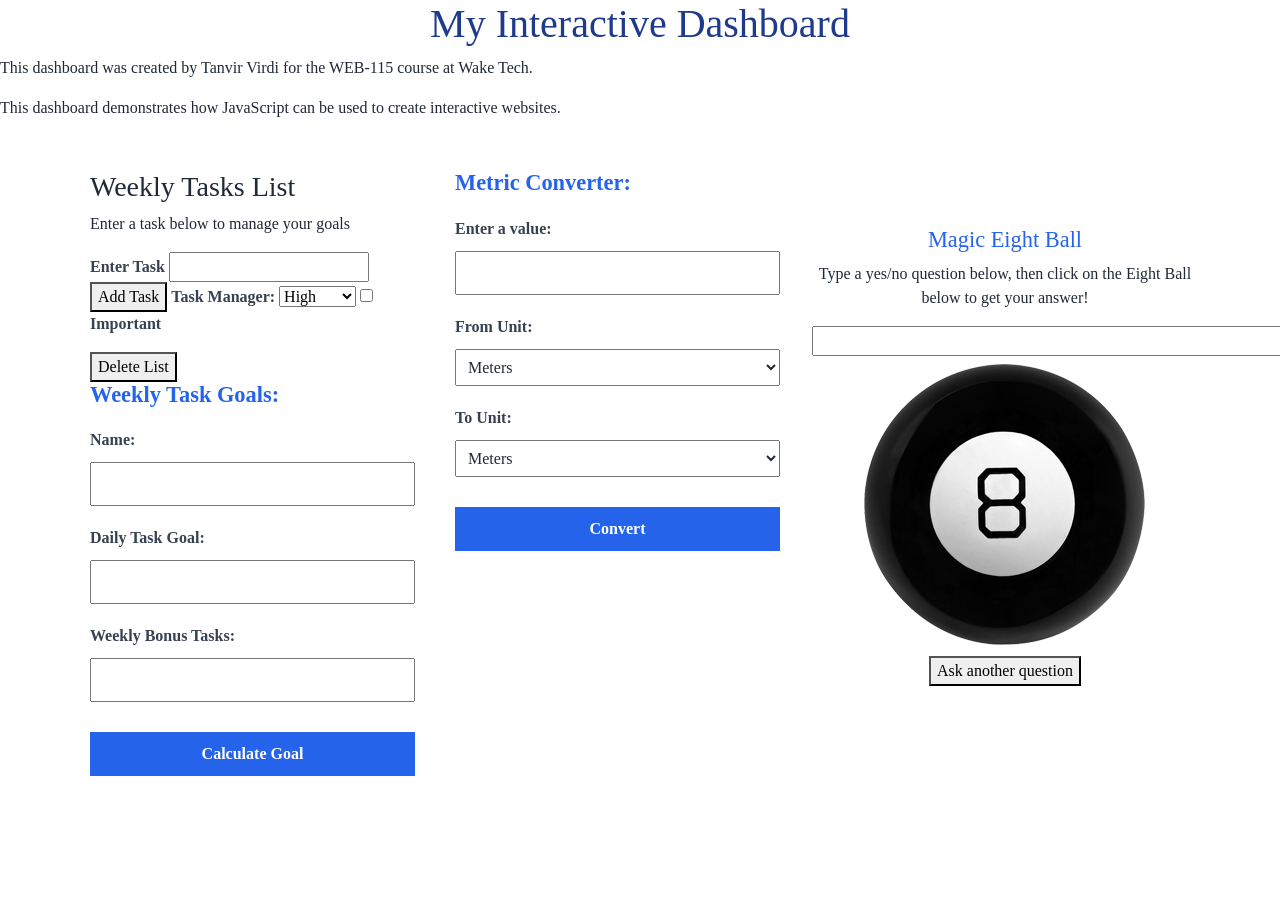
==== interactive-dashboard  FINAL OCT 26 2026/index.html @ aa8fa0d2 "Add files via upload" ====
<!DOCTYPE html>
<html lang="en">
<head>
    <meta charset="UTF-8">
    <meta name="viewport" content="width=device-width, initial-scale=1.0">
    <title>My Interactive Dashboard</title>
 
    <!-- Bootstrap (loaded FIRST so your CSS can override it) -->
    <link href="https://cdn.jsdelivr.net/npm/bootstrap@5.3.8/dist/css/bootstrap.min.css" rel="stylesheet" integrity="sha384-sRIl4kxILFvY47J16cr9ZwB07vP4J8+LH7qKQnuqkuIAvNWLzeN8tE5YBujZqJLB" crossorigin="anonymous">
 
    <!-- Your stylesheet (loaded AFTER Bootstrap) -->
    <link rel="stylesheet" href="css/style.css">
    <link rel="stylesheet" href="css/magic-eight-ball.css">
    <script defer src="https://cdn.jsdelivr.net/npm/bootstrap@5.3.8/dist/js/bootstrap.bundle.min.js" integrity="sha384-FKyoEForCGlyvwx9Hj09JcYn3nv7wiPVlz7YYwJrWVcXK/BmnVDxM+D2scQbITxI" crossorigin="anonymous"></script>
</head>
 
<body>
 
    <h1>My Interactive Dashboard</h1>
 
    <p>This dashboard was created by Tanvir Virdi for the WEB-115 course at Wake Tech.</p>
 
    <script>
        document.write("This dashboard demonstrates how JavaScript can be used to create interactive websites.");
        var x = document.getElementById ("tanvir-virdi");
    </script>
 
    <!-- The <noscript> is for web browsers with JavaScript disabled. -->
    <noscript>
        Unfortunately, your web browser does not support JavaScript.
    </noscript>
 
    <div class="container">
        <div class="row">
 
            <!-- Weekly Task Goals -->
            <div class="col" id="weekly-tasks">
                <div id="task-list">
                    <h3>Weekly Tasks List</h3>
                    <p>Enter a task below to manage your goals</p>
                    <form id="enter-task">
                        <label for="task-name">Enter Task</label>
                        <input type="text" id="task-name"/>
                        <button id="add-task-btn" type="submit">Add Task</button>
                        
                        <label for="priority-level">Task Manager:</label>
                        <select id="priority-level" required>
                            <option value="High">High</option>
                            <option value="Medium">Medium</option>
                            <option value="Low">Low</option>
                        </select>
                        <input type="checkbox" id="task-important" name="Importance" value="High"> 
                        <label for="task-important">Important</label>
                    </form>

                    <button id="delete-list" type="submit">Delete List</button>
                </div>
                
                <h2><strong>Weekly Task Goals:</strong></h2>
 
                <form id="goal-form">
                    <label for="user-name">Name:</label>
                    <input type="text" id="user-name" required>
 
                    <label for="daily-goal">Daily Task Goal:</label>
                    <input type="number" id="daily-goal" required>
 
                    <label for="bonus-tasks">Weekly Bonus Tasks:</label>
                    <input type="number" id="bonus-tasks" required>
 
                    <button id="goal-btn" type="submit">Calculate Goal</button>
                </form>
 
                <p id="goal-message"></p>
            </div>
 
            <!-- Metric Converter -->
            <div class="col" id="metric-converter">
                <h2><strong>Metric Converter:</strong></h2>
                <form id="converter-form">
                    <label for="input-value">Enter a value:</label>
                    <input type="number" id="input-value" required>
 
                    <label for="from-unit">From Unit:</label>
                    <select id="from-unit" required>
                        <option value="meters">Meters</option>
                        <option value="kilometers">Kilometers</option>
                        <option value="centimeters">Centimeters</option>
                    </select>
 
                    <label for="to-unit">To Unit:</label>
                    <select id="to-unit" required>
                        <option value="meters">Meters</option>
                        <option value="kilometers">Kilometers</option>
                        <option value="centimeters">Centimeters</option>
                    </select>
 
                    <button id="convert-btn" type="submit">Convert</button>
                </form>
 
                <p id="converter-result"></p>
                <div id="tanvir-virdi"></div>
            </div>

            <!-- Magic Eight Ball -->
            <div class="col" id="magic-eight-ball">
                <script src="js/magic-eight-ball.js" defer></script>
                <link rel="stylesheet" href="css/magic-eight-ball.css">
                <h2 class="heading">Magic Eight Ball</h2>
                <form>
                    <p>Type a yes/no question below, then click on the Eight Ball below to get your answer!</p>
                    <input id="question" name="question" size="80">
                    <div id="magicEightball">
                        <div id="circle"></div>
                        <img id="ball" src="img/magic-eight-ball.png" alt="Magic Eight Ball">
                    </div>
                    <button id="reset" name="reset" type="reset">Ask another question</button>
                </form>
                <br>
            </div>

        </div>
    </div>
 
    <!-- Scripts at the end so the elements above exist before the JS runs -->
    <script src="js/task-manager.js"></script>
    <script src="js/metric-converter.js"></script>
 
</body>
</html>
---- interactive-dashboard  FINAL OCT 26 2026/css/style.css ----
body {
    background-color: white;
    color: #1f2937;
    font-family: 'Times New Roman', Times, serif;
    line-height: 1.5;
}
 
h1 {
    color: #1e3a8a;
    text-align: center;
}
 
h2 {
    color: #2563eb;
    font-size: 1.4rem;
}
 
/* Weekly Task Goals form */
 
#weekly-tasks,
#metric-converter {
    margin-top: 30px;
    padding: 20px;
}
 
#weekly-tasks h2,
#metric-converter h2 {
    margin-bottom: 20px;
}
 
#goal-form,
#converter-form {
    display: flex;
    flex-direction: column;
    gap: 10px;
    max-width: 400px;
}
 
label {
    color: #374151;
    font-weight: bold;
}
 
#goal-form input,
#converter-form input,
#converter-form select {
    padding: 8px;
    margin-bottom: 10px;
    color: #1f2937;
    font-family: inherit;
}
 
#goal-btn,
#convert-btn {
    padding: 10px;
    margin-top: 10px;
    cursor: pointer;
    color: #ffffff;
    background-color: #2563eb;
    border: none;
    font-family: inherit;
    font-weight: bold;
}
 
#goal-btn:hover,
#convert-btn:hover {
    background-color: #1e40af;
}
 
#goal-message,
#converter-result {
    margin-top: 20px;
    font-weight: bold;
    color: #047857;
}
---- interactive-dashboard  FINAL OCT 26 2026/css/magic-eight-ball.css ----
#magic-eight-ball {
  max-width: 410px;
  text-align: center;
  margin: auto;
}

#circle {
    font-size: 12pt;
    background-color: white;
    color: black;
    position: absolute;
    margin-left: 70px;
    margin-top: 70px;
    height: 150px;
    width: 150px;
    border-radius: 50%;
    text-wrap: wrap;
    display: none;
    z-index: 100;
    text-align: center;
}


img:active {
  animation: shake 1s;
  animation-iteration-count: infinite;
}

img:visited {
  animation: none;
}
@keyframes shake {
  0% { transform: translate(1px, 1px) rotate(0deg);  }
  10% { transform: translate(-1px, -2px) rotate(-1deg); }
  20% { transform: translate(-3px, 0px) rotate(1deg); }
  30% { transform: translate(3px, 2px) rotate(0deg); }
  40% { transform: translate(1px, -1px) rotate(1deg); }
  50% { transform: translate(-1px, 2px) rotate(-1deg); }
  60% { transform: translate(-3px, 1px) rotate(0deg); }
  70% { transform: translate(3px, 1px) rotate(-1deg); }
  80% { transform: translate(-1px, -1px) rotate(1deg); }
  90% { transform: translate(1px, 2px) rotate(0deg); }
  100% { transform: translate(1px, -2px) rotate(-1deg); }
}
---- interactive-dashboard  FINAL OCT 26 2026/css/magic-eight-ball.css ----
#magic-eight-ball {
  max-width: 410px;
  text-align: center;
  margin: auto;
}

#circle {
    font-size: 12pt;
    background-color: white;
    color: black;
    position: absolute;
    margin-left: 70px;
    margin-top: 70px;
    height: 150px;
    width: 150px;
    border-radius: 50%;
    text-wrap: wrap;
    display: none;
    z-index: 100;
    text-align: center;
}


img:active {
  animation: shake 1s;
  animation-iteration-count: infinite;
}

img:visited {
  animation: none;
}
@keyframes shake {
  0% { transform: translate(1px, 1px) rotate(0deg);  }
  10% { transform: translate(-1px, -2px) rotate(-1deg); }
  20% { transform: translate(-3px, 0px) rotate(1deg); }
  30% { transform: translate(3px, 2px) rotate(0deg); }
  40% { transform: translate(1px, -1px) rotate(1deg); }
  50% { transform: translate(-1px, 2px) rotate(-1deg); }
  60% { transform: translate(-3px, 1px) rotate(0deg); }
  70% { transform: translate(3px, 1px) rotate(-1deg); }
  80% { transform: translate(-1px, -1px) rotate(1deg); }
  90% { transform: translate(1px, 2px) rotate(0deg); }
  100% { transform: translate(1px, -2px) rotate(-1deg); }
}
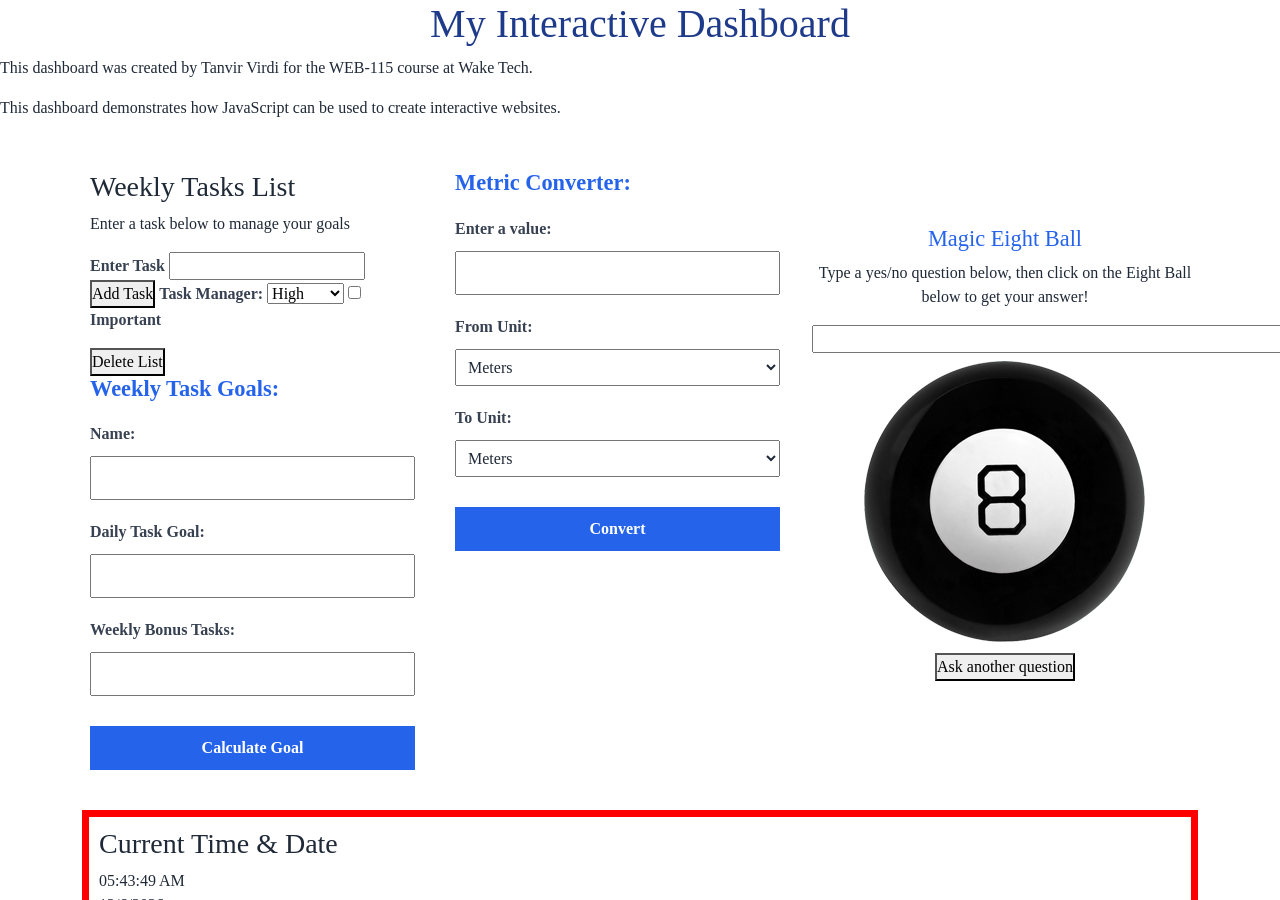
==== commit 1d0856b3: "Implemented real time clock and date component" ====
--- a/interactive-dashboard  FINAL OCT 26 2026/index.html
+++ b/interactive-dashboard  FINAL OCT 26 2026/index.html
@@ -121,7 +121,18 @@
 
         </div>
     </div>
- 
+
+    <div class="container">
+        <div class="col" id="digital-clock-face">
+            <h3>Current Time & Date</h3>
+            <div id="clock-face"></div>
+            <p id="calendar-date"></p>
+            <script src="js/digital-clock.js" defer></script>
+            <link rel="stylesheet" href="css/digital-clock.css">
+        </div> 
+    </div>
+
+
     <!-- Scripts at the end so the elements above exist before the JS runs -->
     <script src="js/task-manager.js"></script>
     <script src="js/metric-converter.js"></script>
--- a/interactive-dashboard  FINAL OCT 26 2026/css/digital-clock.css
+++ b/interactive-dashboard  FINAL OCT 26 2026/css/digital-clock.css
@@ -0,0 +1,23 @@
+* {
+    box-sizing: border-box;
+    padding: 0;
+    margin: 0;
+}
+
+
+#digital-clock{
+    width: 100%;
+    height: 100vh;
+    display: flex;
+    align-items: center;
+    justify-content: center;
+    background-color: blue;
+    color: white;
+    font-weight: 250;
+    font-size: 72px;
+}
+
+#digital-clock-face {
+    border: 7px solid red;
+    padding: 10px;
+}
